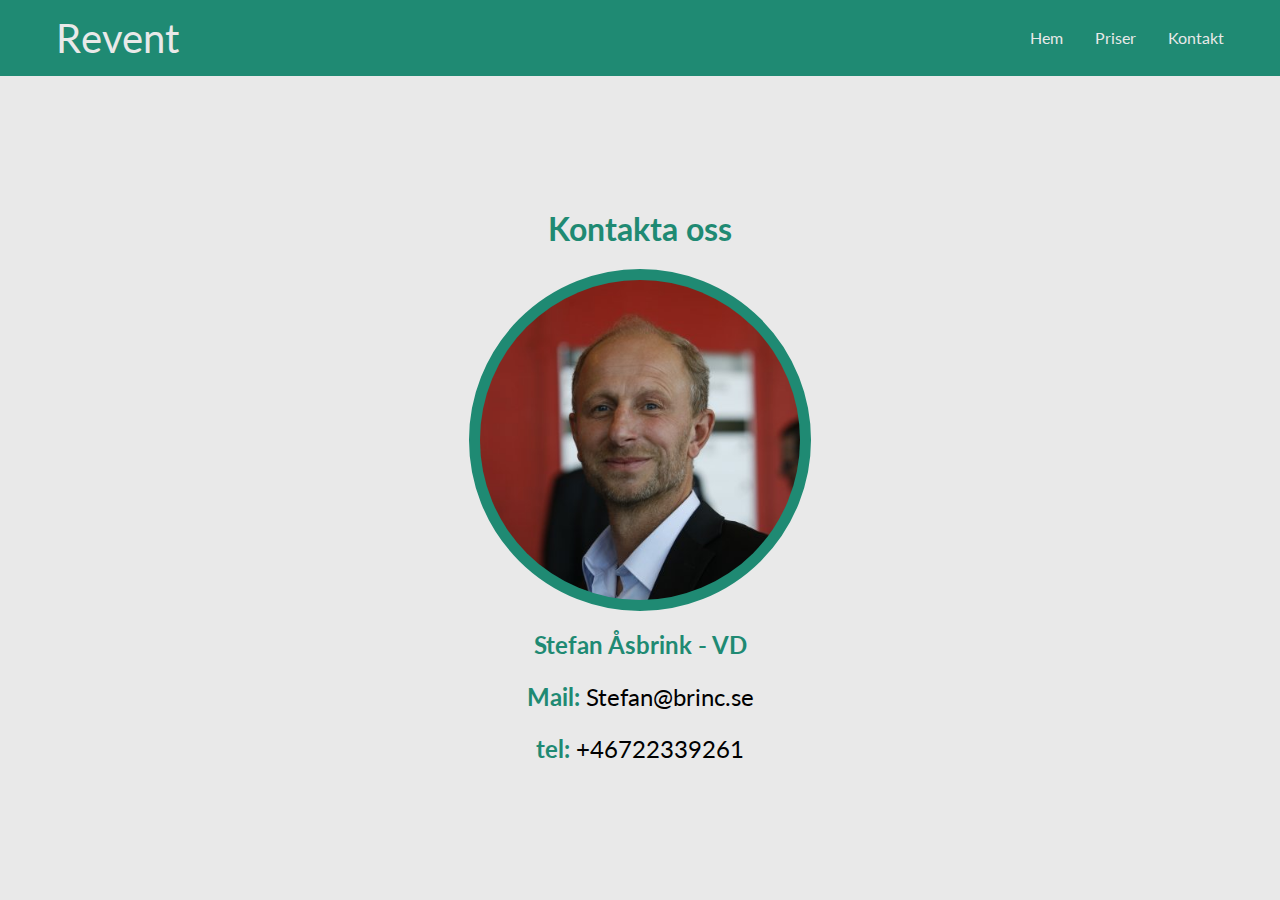
==== pages/kontakt.html @ 6e18d569 "small path changes" ====
<!DOCTYPE html>
<html lang="en">
  <head>
    <meta charset="UTF-8" />
    <meta name="viewport" content="width=device-width, initial-scale=1.0" />
    <title>Revent - Kontakt</title>
    <link rel="preconnect" href="https://fonts.gstatic.com" />
    <link
      href="https://fonts.googleapis.com/css2?family=Lato:wght@300;400;700&display=swap"
      rel="stylesheet"
    />
    <link rel="stylesheet" href="/css/normalize.css" />
    <link rel="stylesheet" href="/css/styles.css" />
  </head>
  <body>
    <div class="full-page primary">
      <nav class="main-nav">
        <div class="container flex-between">
          <a class="nav-logo" href="/index.html"><span>R</span>event</a>
          <ul class="nav-list">
            <li><a href="/index.html">Hem</a></li>
            <li><a href="#">Priser</a></li>
            <li><a href="/pages/kontakt.html">Kontakt</a></li>
          </ul>
        </div>
      </nav>
      <div class="container">
        <section class="contacts-main">
          <h1 class="text-center" id="main-header">Kontakta oss</h1>
          <div class="contact">
            <div class="img-container">
              <img
                class="stefan"
                src="/images/stefan.jpg"
                alt="Bild på stefan"
              />
            </div>
            <h2>Stefan Åsbrink - VD</h2>
            <div class="contact-information">
              <p><em>Mail:</em> Stefan@brinc.se</p>
              <p><em>tel:</em> +46722339261</p>
              <p></p>
            </div>
          </div>
        </section>
      </div>
    </div>
  </body>
</html>
---- css/styles.css ----
body {
  font-family: "Lato", sans-serif;
  width: 100vw;
  overflow: overlay;
}

.full-page {
  height: 100vh;
  display: flex;
  flex-direction: column;
}

.main-nav {
  padding-top: 0.8rem;
  padding-bottom: 0.8rem;
  background-color: rgb(31, 138, 115);
}

.container {
  padding-left: 2rem;
  padding-right: 2rem;
  max-width: 1200px;
  margin-left: auto;
  margin-right: auto;
  height: 100%;
}

.flex-between {
  display: flex;
  justify-content: space-between;
}

.nav-list {
  display: flex;
  align-items: center;
  font-size: 1rem;
}

#main-text {
  display: none;
}

.nav-logo {
  font-size: 2.5rem;
}
.nav-logo:hover {
  color: rgb(230, 230, 230);
}

.main-nav a {
  display: flex;
  color: rgb(233, 233, 233);
  text-decoration: none;
  margin-left: 1rem;
  margin-right: 1rem;
  align-items: center;
}
.main-nav a:hover {
  color: rgb(180, 180, 180);
}

.main-nav ul {
  list-style-type: none;
}

section.description h1 {
  display: flex;
  justify-content: center;
  font-size: 5rem;
}
section.description p {
  font-weight: 400;
  font-size: 2rem;
}
section.description {
  flex-grow: 1;
  overflow: hidden;
  background-color: rgb(233, 233, 233);
  color: rgb(31, 138, 115);
  justify-content: center;
  display: flex;
  flex-direction: column;
  text-align: center;
}
.height-100 {
  height: 100%;
}
section.description em {
  margin-right: 1rem;
}

.articles {
  background-color: rgb(31, 138, 115);
  color: rgb(233, 233, 233);
  display: flex;
  padding-top: 5rem;
  flex-direction: column;
  font-weight: 300;
  font-size: 2rem;
  flex-grow: 1;
}

.articles p {
  width: 55%;
  border: solid 2px rgb(233, 233, 233);
  border-radius: 4rem;
  padding: 5%;
  text-align: center;
  line-height: 2.5rem;
}

.sign-image {
  left: -3rem;
  max-width: 120% !important;
}
.articles article {
  margin-top: 3rem;
  padding-bottom: 3rem;
  align-items: center;
  display: flex;
  justify-content: space-between;
  border-bottom: solid 2px rgba(220, 220, 220, 0.2);
  min-width: 1000px;
}

.img-container {
  width: 20rem;
  height: 20rem;
  margin-top: auto;
  margin-bottom: auto;
  overflow: hidden;
  border-radius: 50%;
  border: solid 3px rgb(233, 233, 233);
}
.img-container img {
  max-width: 100%;
  position: relative;
}

::-webkit-scrollbar {
  width: 12px;
}

::-webkit-scrollbar-track {
  -webkit-box-shadow: inset 0 0 6px rgba(0, 0, 0, 0);
}

::-webkit-scrollbar-thumb {
  -webkit-box-shadow: inset 0 0 6px rgba(0, 0, 0, 0.5);
  background-color: rgba(0, 0, 0, 0.5);
  border-radius: 10px;
  padding: 1px;
}

.primary {
  color: rgb(31, 138, 115);
  background-color: rgb(233, 233, 233);
}
.secondary {
  color: rgb(233, 233, 233);
  background-color: rgb(31, 138, 115);
}
.contact_old {
  border: solid 2px rgb(31, 138, 115);
  padding-top: 2rem;
  padding-bottom: 2rem;
  padding-left: 2rem;
  padding-right: 2rem;
  border-radius: 3rem;
}

.contacts-main {
  text-align: center;
  display: flex;
  flex-direction: column;
  height: 100%;
  justify-content: center;
}
.contact p {
  font-size: 1.5rem;
}
.contact-information {
  color: black;
}
.contact-information em {
  text-align: left;
  color: rgb(31, 138, 115);
  font-weight: 700;
  font-style: normal;
}
.stefan {
  position: relative;
  max-width: 100% !important;
  top: -3rem;
}
.contact .img-container {
  border: solid 0.7rem rgb(31, 138, 115);
  background-color: rgb(31, 138, 115);
}
.text-center {
  text-align: center;
}

.d-flex {
  display: flex;
}
.flex-center {
  justify-content: center;
}
.flex-column {
  flex-direction: column;
}
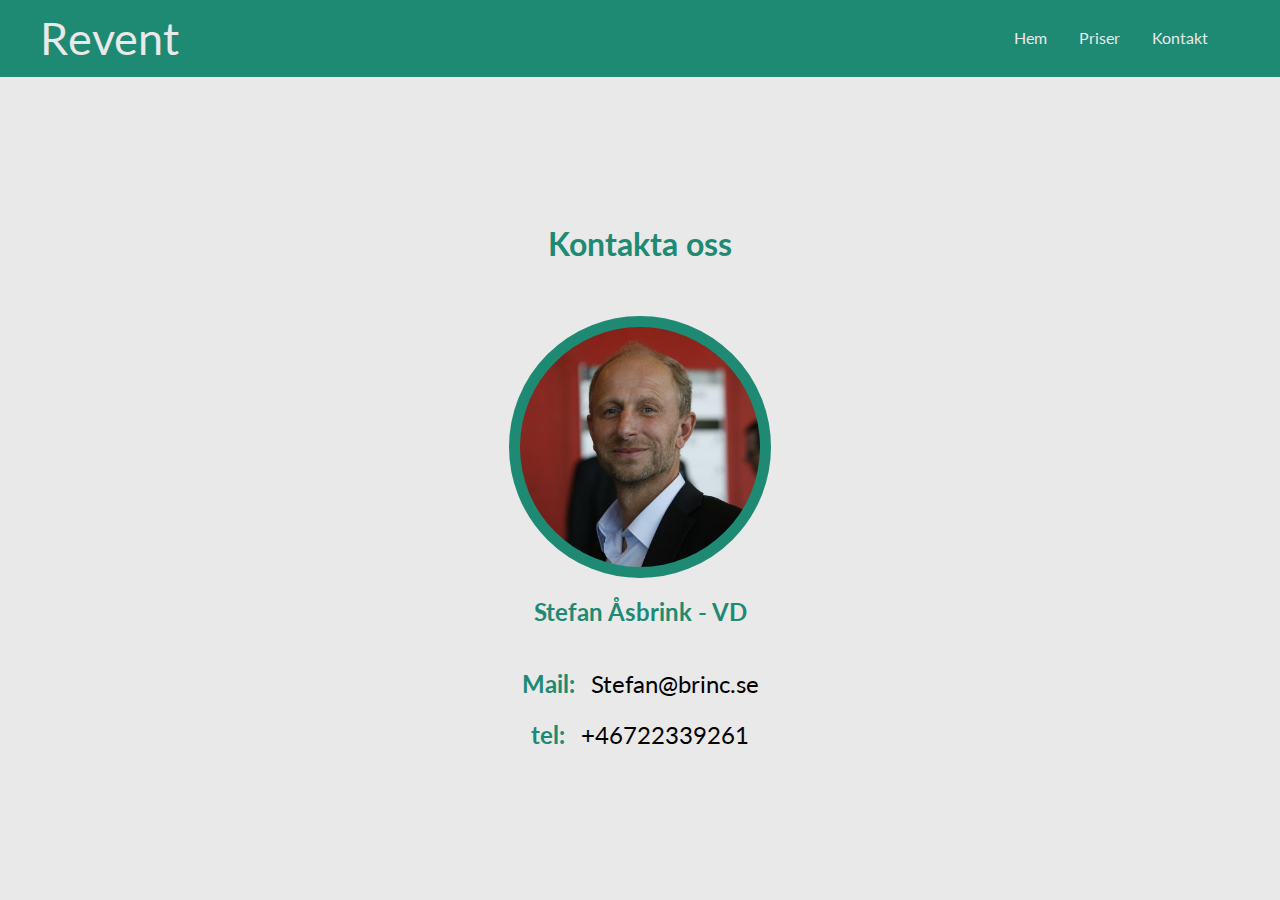
==== commit f805b1ae: "add more styling" ====
--- a/pages/kontakt.html
+++ b/pages/kontakt.html
@@ -9,18 +9,18 @@
       href="https://fonts.googleapis.com/css2?family=Lato:wght@300;400;700&display=swap"
       rel="stylesheet"
     />
-    <link rel="stylesheet" href="/css/normalize.css" />
-    <link rel="stylesheet" href="/css/styles.css" />
+    <link rel="stylesheet" href="../css/normalize.css" />
+    <link rel="stylesheet" href="../css/styles.css" />
   </head>
   <body>
     <div class="full-page primary">
-      <nav class="main-nav">
+      <nav class="main-nav secondary">
         <div class="container flex-between">
-          <a class="nav-logo" href="/index.html"><span>R</span>event</a>
+          <a class="nav-logo" href="../index.html"><span>R</span>event</a>
           <ul class="nav-list">
-            <li><a href="/index.html">Hem</a></li>
+            <li><a href="../index.html">Hem</a></li>
             <li><a href="#">Priser</a></li>
-            <li><a href="/pages/kontakt.html">Kontakt</a></li>
+            <li><a href="./kontakt.html">Kontakt</a></li>
           </ul>
         </div>
       </nav>
@@ -28,10 +28,10 @@
         <section class="contacts-main">
           <h1 class="text-center" id="main-header">Kontakta oss</h1>
           <div class="contact">
-            <div class="img-container">
+            <div class="img-container secondary">
               <img
                 class="stefan"
-                src="/images/stefan.jpg"
+                src="../images/stefan.jpg"
                 alt="Bild på stefan"
               />
             </div>
--- a/css/styles.css
+++ b/css/styles.css
@@ -13,7 +13,6 @@
 .main-nav {
   padding-top: 0.8rem;
   padding-bottom: 0.8rem;
-  background-color: rgb(31, 138, 115);
 }
 
 .container {
@@ -41,21 +40,17 @@
 }
 
 .nav-logo {
-  font-size: 2.5rem;
-}
-.nav-logo:hover {
-  color: rgb(230, 230, 230);
+  font-size: 5vh;
 }
 
 .main-nav a {
   display: flex;
   color: rgb(233, 233, 233);
   text-decoration: none;
-  margin-left: 1rem;
-  margin-right: 1rem;
+  margin-right: 2rem;
   align-items: center;
 }
-.main-nav a:hover {
+.nav-list a:hover {
   color: rgb(180, 180, 180);
 }
 
@@ -75,8 +70,6 @@
 section.description {
   flex-grow: 1;
   overflow: hidden;
-  background-color: rgb(233, 233, 233);
-  color: rgb(31, 138, 115);
   justify-content: center;
   display: flex;
   flex-direction: column;
@@ -90,37 +83,27 @@
 }
 
 .articles {
-  background-color: rgb(31, 138, 115);
-  color: rgb(233, 233, 233);
-  display: flex;
-  padding-top: 5rem;
+  display: flex;
   flex-direction: column;
   font-weight: 300;
   font-size: 2rem;
-  flex-grow: 1;
-}
-
+}
+hr {
+  width: 100%;
+}
 .articles p {
   width: 55%;
-  border: solid 2px rgb(233, 233, 233);
   border-radius: 4rem;
   padding: 5%;
   text-align: center;
   line-height: 2.5rem;
 }
 
-.sign-image {
-  left: -3rem;
-  max-width: 120% !important;
-}
 .articles article {
-  margin-top: 3rem;
-  padding-bottom: 3rem;
-  align-items: center;
-  display: flex;
-  justify-content: space-between;
-  border-bottom: solid 2px rgba(220, 220, 220, 0.2);
-  min-width: 1000px;
+  margin-top: 5rem;
+  padding-bottom: 5rem;
+  display: flex;
+  justify-content: center;
 }
 
 .img-container {
@@ -130,11 +113,20 @@
   margin-bottom: auto;
   overflow: hidden;
   border-radius: 50%;
-  border: solid 3px rgb(233, 233, 233);
 }
 .img-container img {
   max-width: 100%;
   position: relative;
+}
+#design {
+  max-width: 85%;
+  left: 7.5%;
+  top: 7.5%;
+}
+#clock {
+  max-width: 85%;
+  left: 7.5%;
+  top: 7.5%;
 }
 
 ::-webkit-scrollbar {
@@ -175,7 +167,18 @@
   flex-direction: column;
   height: 100%;
   justify-content: center;
-}
+  align-items: center;
+}
+
+.contacts-main h1 {
+  padding-bottom: 2rem;
+}
+.contact {
+  display: flex;
+  flex-direction: column;
+  align-items: center;
+}
+
 .contact p {
   font-size: 1.5rem;
 }
@@ -187,6 +190,7 @@
   color: rgb(31, 138, 115);
   font-weight: 700;
   font-style: normal;
+  margin-right: 10px;
 }
 .stefan {
   position: relative;
@@ -195,7 +199,8 @@
 }
 .contact .img-container {
   border: solid 0.7rem rgb(31, 138, 115);
-  background-color: rgb(31, 138, 115);
+  height: 15rem;
+  width: 15rem;
 }
 .text-center {
   text-align: center;
@@ -210,3 +215,115 @@
 .flex-column {
   flex-direction: column;
 }
+@media screen and (max-width: 768px) {
+  .container {
+    padding-left: 1rem;
+    padding-right: 1rem;
+    margin-left: auto;
+    margin-right: auto;
+    height: 100%;
+    max-width: 670px;
+  }
+
+  section.description h1 {
+    display: flex;
+    justify-content: center;
+    font-size: 3rem;
+  }
+  section.description p {
+    display: flex;
+    justify-content: center;
+    font-size: 1.5rem;
+  }
+
+  .articles p {
+    font-size: 1.5rem;
+    line-height: 2.3rem;
+  }
+  .img-container {
+    width: 12rem;
+    height: 12rem;
+  }
+  .img-container img {
+    max-width: 100%;
+    position: relative;
+  }
+  hr {
+    width: 70%;
+  }
+  svg {
+    fill: currentColor;
+  }
+  .main-nav a {
+    display: flex;
+    color: rgb(233, 233, 233);
+    text-decoration: none;
+    margin-right: 1rem;
+    align-items: center;
+  }
+  ul:last-child {
+    margin-right: 0;
+  }
+  .contact .img-container {
+    border: solid 0.5rem rgb(31, 138, 115);
+    height: 12rem;
+    width: 12rem;
+  }
+}
+
+@media screen and (max-width: 540px) {
+  .container {
+    padding-left: 1rem;
+    padding-right: 1rem;
+    margin-left: auto;
+    margin-right: auto;
+    height: 100%;
+  }
+
+  section.description h1 {
+    display: flex;
+    justify-content: center;
+    font-size: 3rem;
+  }
+  section.description p {
+    display: flex;
+    justify-content: center;
+    font-size: 1.5rem;
+  }
+
+  .articles p {
+    font-size: 1.2rem;
+    line-height: 1.8rem;
+  }
+
+  .img-container {
+    width: 7rem;
+    height: 7rem;
+    margin-top: auto;
+    margin-bottom: auto;
+    overflow: hidden;
+    border-radius: 50%;
+  }
+  .img-container img {
+    max-width: 100%;
+    position: relative;
+  }
+  hr {
+    width: 70%;
+  }
+  .main-nav a {
+    display: flex;
+    color: rgb(233, 233, 233);
+    text-decoration: none;
+    margin-right: 1rem;
+    align-items: center;
+  }
+  ul:last-child {
+    margin-right: 0;
+  }
+  .contact .img-container {
+    border: solid 0.5rem rgb(31, 138, 115);
+    height: 12rem;
+    width: 12rem;
+  }
+}
